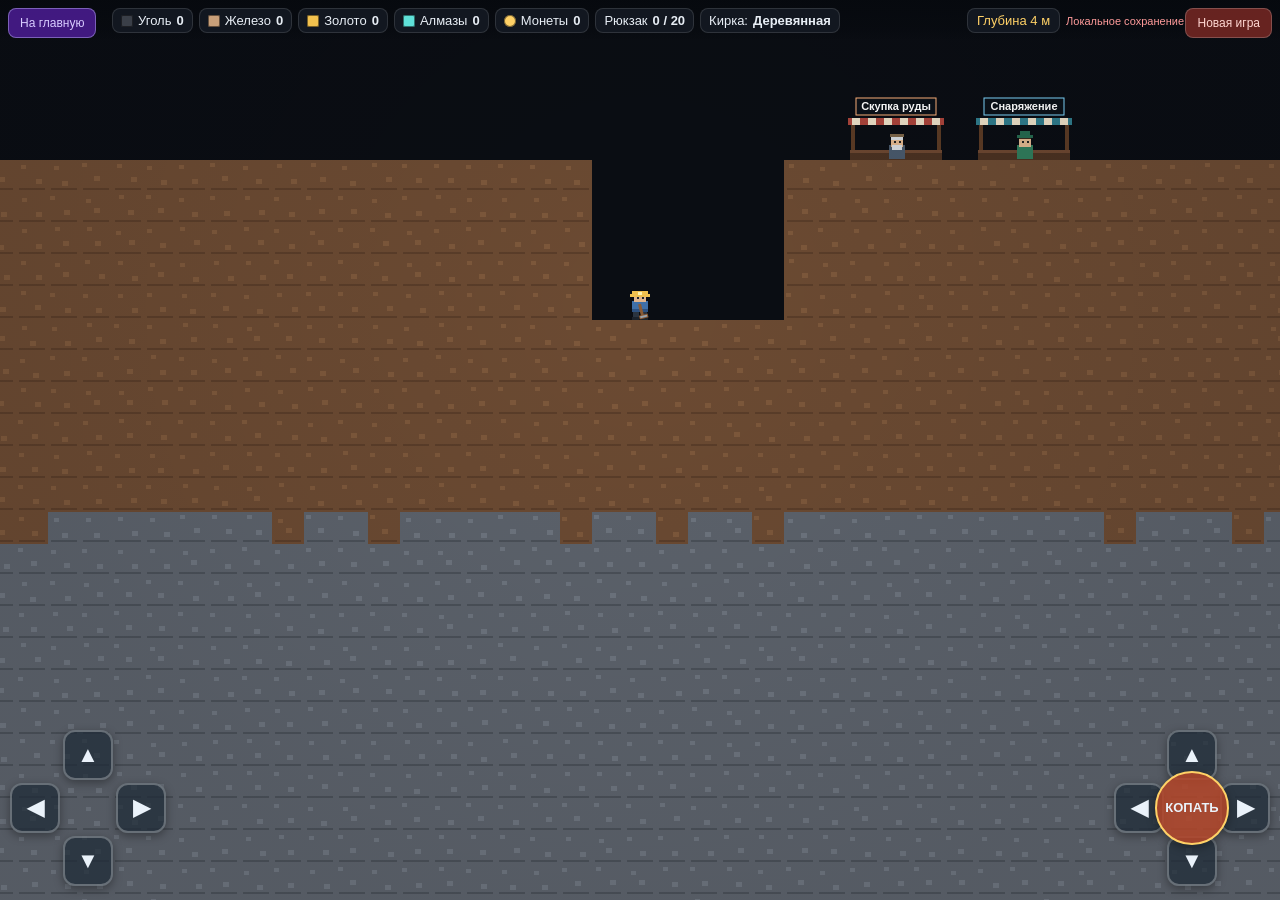
==== projects/deep-mine/index.html @ dd174531 "Add browser DEEP MINE with Neko ID cloud saves" ====
<!DOCTYPE html>
<html lang="ru">
<head>
<meta charset="utf-8">
<meta name="viewport" content="width=device-width, initial-scale=1, maximum-scale=1, user-scalable=no, viewport-fit=cover">
<title>DEEP MINE</title>
<style>
  * { box-sizing: border-box; -webkit-tap-highlight-color: transparent; }
  html, body {
    margin: 0; padding: 0; width: 100%; height: 100%; overflow: hidden;
    background: #0b0d12; color: #e8eef5;
    font-family: -apple-system, BlinkMacSystemFont, "Segoe UI", Roboto, sans-serif;
    user-select: none; -webkit-user-select: none; touch-action: none;
    overscroll-behavior: none;
  }
  #c { position: absolute; inset: 0; width: 100%; height: 100%; display: block; }
  #hud {
    position: absolute; top: 0; left: 0; right: 0; z-index: 5;
    display: flex; flex-wrap: wrap; gap: 6px; align-items: center;
    padding: calc(env(safe-area-inset-top, 0px) + 8px) 96px 8px 112px;
    background: linear-gradient(180deg, rgba(6,9,14,.92), rgba(6,9,14,.55) 70%, transparent);
    pointer-events: none; font-size: 13px;
  }
  .res { display: flex; align-items: center; gap: 5px; padding: 4px 8px;
    background: rgba(20,27,36,.85); border: 1px solid rgba(255,255,255,.12);
    border-radius: 8px; font-variant-numeric: tabular-nums; }
  .sw { width: 12px; height: 12px; border-radius: 2px; box-shadow: inset 0 0 0 1px rgba(0,0,0,.5); }
  .s-coal{background:#3a3f48}.s-iron{background:#c9a07a}.s-gold{background:#f2c14e}.s-diamond{background:#5fe0d8}
  .s-coin{background:#ffd166;border-radius:50%}
  #depth { margin-left: auto; padding: 4px 9px; background: rgba(20,27,36,.85);
    border: 1px solid rgba(255,255,255,.12); border-radius: 8px; color: #ffd166; }
  #homeBtn { pointer-events: auto; z-index: 7; position: absolute;
    top: calc(env(safe-area-inset-top, 0px) + 8px); left: 8px;
    padding: 7px 11px; font-size: 12px; color: #d9ccff; text-decoration: none;
    background: rgba(76,29,149,.85); border: 1px solid rgba(196,181,253,.45);
    border-radius: 8px; }
  #saveStatus { pointer-events: none; font-size: 11px; color: #b9c6d3; }
  #saveStatus.saving { color: #ffd166; }
  #saveStatus.error { color: #ff9b9b; }
  #loginLink { pointer-events: auto; display: none; font-size: 11px; color: #c4b5fd;
    text-decoration: underline; }
  #loginLink.show { display: inline; }
  #newGame { pointer-events: auto; z-index: 6; position: absolute;
    top: calc(env(safe-area-inset-top, 0px) + 8px); right: 8px;
    padding: 7px 11px; font-size: 12px; color: #ffd7d2; background: rgba(120,40,36,.85);
    border: 1px solid rgba(255,255,255,.2); border-radius: 8px; }
  #controls {
    position: absolute; left: 0; right: 0; bottom: 0; z-index: 5;
    display: flex; justify-content: space-between; align-items: flex-end;
    padding: 0 10px calc(env(safe-area-inset-bottom, 0px) + 14px);
    pointer-events: none;
  }
  .pad { position: relative; width: 156px; height: 156px; pointer-events: none; }
  .btn { position: absolute; pointer-events: auto; display: flex; align-items: center; justify-content: center;
    width: 50px; height: 50px; border-radius: 12px; font-size: 22px; font-weight: 700;
    color: #eaf2fa; background: rgba(30,42,54,.72); border: 2px solid rgba(255,255,255,.28);
    box-shadow: 0 3px 10px rgba(0,0,0,.35); touch-action: none; }
  .btn.active { background: rgba(90,140,190,.9); transform: scale(.93); border-color: #ffd166; }
  .btn.chosen { background: rgba(70,120,170,.75); border-color: #7fd8ff; }
  .u{top:0;left:53px}.d{bottom:0;left:53px}.l{top:53px;left:0}.r{top:53px;right:0}
  #digBtn { width: 74px; height: 74px; left: 41px; top: 41px; border-radius: 50%;
    background: rgba(180,70,40,.85); border-color: #ffd166; font-size: 13px; line-height: 1.05; text-align:center; }
  #digBtn.active { background: rgba(230,110,50,.95); }
  #err { position: absolute; left: 6px; bottom: 178px; z-index: 20; max-width: 94%;
    padding: 8px; background: rgba(140,30,30,.95); border-radius: 6px;
    font: 12px monospace; color: #fff; display: none; }
  #toast { position: absolute; z-index: 8; left: 50%; top: 18%; transform: translateX(-50%);
    pointer-events: none; font-size: 17px; font-weight: 700; color: #fff;
    text-shadow: 0 2px 6px #000, 0 0 10px #000; opacity: 0; transition: opacity .18s; }
  #toast.show { opacity: 1; }
  #interact { display: none; position: absolute; z-index: 7; left: 50%;
    transform: translateX(-50%); bottom: calc(env(safe-area-inset-bottom, 0px) + 182px);
    padding: 11px 18px; font-size: 14px; font-weight: 700; color: #10202c;
    background: #ffd166; border: 2px solid #fff2bd; border-radius: 12px;
    box-shadow: 0 4px 14px rgba(0,0,0,.45); }
  #interact.show { display: block; }
  #modal { display: none; position: absolute; inset: 0; z-index: 12;
    background: rgba(3,6,10,.72); align-items: center; justify-content: center; padding: 14px; }
  #modal.show { display: flex; }
  #panel { width: min(420px, 96vw); max-height: 84vh; overflow: auto;
    background: #141c26; border: 2px solid #3d5169; border-radius: 14px; padding: 14px;
    box-shadow: 0 10px 30px rgba(0,0,0,.6); }
  #panel h2 { margin: 0 0 8px; font-size: 17px; color: #ffd166; }
  #pBody { font-size: 13px; }
  .shopRow { display: flex; align-items: center; gap: 9px; padding: 8px 0;
    border-bottom: 1px solid rgba(255,255,255,.1); }
  .shopIcon { width: 26px; height: 26px; flex: none; border-radius: 5px;
    box-shadow: inset 0 0 0 1px rgba(0,0,0,.5); }
  .shopInfo { flex: 1; min-width: 0; }
  .shopInfo b { display: block; font-size: 13px; }
  .shopInfo span { display: block; font-size: 11px; color: #9fb2c6; }
  .shopBuy { flex: none; padding: 7px 9px; font-size: 12px; border-radius: 8px;
    color: #10202c; background: #7fd8b0; border: none; }
  .shopBuy:disabled { background: #46545f; color: #9aa7b2; }
  .shopTotal { margin: 12px 0; font-size: 15px; color: #ffe6a0; }
  .panelBtn { width: 100%; padding: 11px; margin-top: 10px; font-size: 14px;
    border-radius: 9px; color: #10202c; background: #ffd166; border: none; }
  .panelBtn.ghost { background: #2a3644; color: #dce6f0; }
  .empty { padding: 16px 4px; color: #b9c6d3; }
  @media (max-height: 520px) { .pad{width:130px;height:130px}.btn{width:42px;height:42px;font-size:18px}
    .u,.l{top:0;left:0}.u{left:44px}.d{bottom:0;left:44px}.l{top:44px;left:0}.r{top:44px;right:0}
    #digBtn{width:60px;height:60px;left:35px;top:35px;font-size:11px} }
  @media (orientation: landscape) and (max-height: 560px) {
    #hud { font-size: 11px; gap: 4px;
      padding: calc(env(safe-area-inset-top, 0px) + 4px) 84px 4px 104px; }
    #homeBtn { top: calc(env(safe-area-inset-top, 0px) + 4px); left: 6px; padding: 5px 8px; font-size: 11px; }
    .res { padding: 2px 6px; } #depth { padding: 2px 6px; }
    #newGame { top: calc(env(safe-area-inset-top, 0px) + 4px); right: 6px;
      padding: 5px 8px; font-size: 11px; }
    #controls { padding-bottom: calc(env(safe-area-inset-bottom, 0px) + 6px); }
    .pad { width: 120px; height: 120px; } .btn { width: 40px; height: 40px; font-size: 18px; }
    .u{top:0;left:40px}.d{bottom:0;left:40px}.l{top:40px;left:0}.r{top:40px;right:0}
    #digBtn { width:56px; height:56px; left:32px; top:32px; font-size:10px; }
    #interact { bottom: calc(env(safe-area-inset-bottom, 0px) + 128px); padding: 7px 12px; font-size: 12px; }
    #err { bottom: 140px; }
    #modal, #modal.show { align-items: flex-end; padding: 8px; }
    #panel { max-height: 46vh; }
  }
</style>
</head>
<body>
<canvas id="c"></canvas>
<a id="homeBtn" href="../../index.html">На главную</a>
<div id="hud">
  <div class="res"><span class="sw s-coal"></span>Уголь <b id="nCoal">0</b></div>
  <div class="res"><span class="sw s-iron"></span>Железо <b id="nIron">0</b></div>
  <div class="res"><span class="sw s-gold"></span>Золото <b id="nGold">0</b></div>
  <div class="res"><span class="sw s-diamond"></span>Алмазы <b id="nDia">0</b></div>
  <div class="res"><span class="sw s-coin"></span>Монеты <b id="nCoins">0</b></div>
  <div class="res">Рюкзак <b id="nBag">0 / 20</b></div>
  <div class="res">Кирка: <b id="nPick">Деревянная</b></div>
  <div id="depth">Глубина 0 м</div>
  <span id="saveStatus">Локальное сохранение</span>
  <a id="loginLink" href="../../login.html?next=/projects/deep-mine/">Войти в Neko ID</a>
</div>
<button id="newGame">Новая игра</button>
<button id="interact">Продать руду</button>
<div id="toast"></div><div id="err"></div>
<div id="modal"><div id="panel">
  <h2 id="pTitle"></h2>
  <div id="pBody"></div>
  <button class="panelBtn" id="pAction" style="display:none"></button>
  <button class="panelBtn ghost" id="pClose">Закрыть</button>
</div></div>
<div id="controls">
  <div class="pad" id="movePad">
    <div class="btn u" data-move="up">▲</div>
    <div class="btn l" data-move="left">◀</div>
    <div class="btn r" data-move="right">▶</div>
    <div class="btn d" data-move="down">▼</div>
  </div>
  <div class="pad" id="digPad">
    <div class="btn u" data-dig="up">▲</div>
    <div class="btn l" data-dig="left">◀</div>
    <div class="btn r" data-dig="right">▶</div>
    <div class="btn d" data-dig="down">▼</div>
    <div class="btn" id="digBtn">КОПАТЬ</div>
  </div>
</div>
<script src="../../js/config.js"></script>
<script>
window.addEventListener('error', function(e){
  var d = document.getElementById('err');
  if (d) { d.style.display='block'; d.textContent = 'JS ERROR: ' + e.message + ' (line ' + e.lineno + ')'; }
});
(function(){
'use strict';

// ---------- constants ----------
var W = 100, H = 150, TILE = 32;
var AIR=0, DIRT=1, STONE=2, COAL=3, IRON=4, GOLD=5, DIAMOND=6;
var COLORS = {};
COLORS[DIRT]   = ['#6b4a32','#7d583b','#5a3d29'];
COLORS[STONE]  = ['#5c626b','#6d747e','#4a5058'];
COLORS[COAL]   = ['#4a4f57','#5b616b','#333840'];
COLORS[IRON]   = ['#8a6a4a','#c9a07a','#6b4f36'];
COLORS[GOLD]   = ['#8a6a20','#f2c14e','#6b5018'];
COLORS[DIAMOND]= ['#2a7f7a','#5fe0d8','#1d5a57'];
var HARD = {}; HARD[DIRT]=0.32; HARD[STONE]=0.85; HARD[COAL]=1.15; HARD[IRON]=1.5; HARD[GOLD]=1.9; HARD[DIAMOND]=2.6;
var NAME = {}; NAME[COAL]='+1 Уголь'; NAME[IRON]='+1 Железо'; NAME[GOLD]='+1 Золото'; NAME[DIAMOND]='+1 Алмаз';

// --- Торговля и прокачка ---
var ORES = [
  { key:'coal',    tile:COAL,    name:'Уголь',   price:4  },
  { key:'iron',    tile:IRON,    name:'Железо',  price:9  },
  { key:'gold',    tile:GOLD,    name:'Золото',  price:22 },
  { key:'diamond', tile:DIAMOND, name:'Алмаз',   price:60 }
];
// Старые миры должны сохранить прежнее расположение руд — в сейве хранится gen.
var GEN_V1 = { coal:0.20,  iron:0.075, gold:0.018, diamond:0.004  };
var GEN_V2 = { coal:0.12,  iron:0.045, gold:0.011, diamond:0.0025 };
var PICKS = [
  { name:'Деревянная кирка', speed:1.0, price:0,    color:'#8a5a34', desc:'Начальная кирка' },
  { name:'Каменная кирка',   speed:1.5, price:140,  color:'#8b929c', desc:'Скорость копания +50%' },
  { name:'Железная кирка',   speed:2.2, price:420,  color:'#c9a07a', desc:'Скорость копания +120%' },
  { name:'Золотая кирка',    speed:3.2, price:1000, color:'#f2c14e', desc:'Скорость копания +220%' },
  { name:'Алмазная кирка',   speed:4.5, price:2000, color:'#5fe0d8', desc:'Скорость копания +350%' }
];
var BAGS = [
  { name:'Маленький рюкзак', cap:20,  price:0,    desc:'Берёт 20 руды' },
  { name:'Рюкзак 40',        cap:40,  price:280,  desc:'Берёт 40 руды' },
  { name:'Рюкзак 70',        cap:70,  price:750,  desc:'Берёт 70 руды' },
  { name:'Рюкзак 120',       cap:120, price:1600, desc:'Берёт 120 руды' }
];
// Оба ларька стоят на поверхности рядом с шахтой (столбцы 55–60).
var SHOPS = [
  { kind:'sell', name:'Скупка руды', x:55*TILE, y:4*TILE, label:'Продать руду' },
  { kind:'gear', name:'Снаряжение',  x:59*TILE, y:4*TILE, label:'Открыть магазин' }
];
var SAVE_KEY = 'deepmine_save_v1';

// ---------- dom ----------
var canvas = document.getElementById('c');
var ctx = canvas.getContext('2d', { alpha:false });
var toastEl = document.getElementById('toast');
var ui = { coal:document.getElementById('nCoal'), iron:document.getElementById('nIron'),
  gold:document.getElementById('nGold'), dia:document.getElementById('nDia'), depth:document.getElementById('depth'),
  coins:document.getElementById('nCoins'), bag:document.getElementById('nBag'), pick:document.getElementById('nPick') };
var interactBtn = document.getElementById('interact');
var modal = document.getElementById('modal'), pTitle = document.getElementById('pTitle');
var pBody = document.getElementById('pBody'), pAction = document.getElementById('pAction');
var pClose = document.getElementById('pClose');

// ---------- state ----------
var world, seed, player, cam = {x:0,y:0}, res = {coal:0,iron:0,gold:0,diamond:0};
var move = {up:false,down:false,left:false,right:false};
var dig  = {up:false,down:false,left:false,right:false};
var digging = false, digProgress = 0, digTarget = null, digAnim = 0, toastTimer = 0, last = 0;
var digDir = {x:0,y:1}, chosenDirBtn = null;
var viewW = 0, viewH = 0, dpr = 1;
// coins — монеты, pickIdx — текущая кирка, bagIdx — текущий рюкзак.
var coins = 0, pickIdx = 0, bagIdx = 0;
var nearShop = null, modalOpen = false, bagFullTimer = 0;
var legacyGen = false; // true для миров, созданных до изменения баланса руд
// Состояние клавиатуры/мыши отделено от тач-кнопок, чтобы они не конфликтовали.
var keyMove = {up:false,down:false,left:false,right:false}, pcDigging = false;
var lastDepthShown = -1;
// --- Neko ID cloud saves ---
var API_BASE = (window.NekoConfig && window.NekoConfig.API_BASE_URL) ||
  'https://nekostudios-api.cl0uds1ze.workers.dev';
var SAVE_PATH = API_BASE + '/api/games/deep-mine/save';
var cloudUser = null, cloudDirty = false, cloudTimer = 0, lastProgressSig = '';
var saveStatusEl = document.getElementById('saveStatus');
var loginLinkEl = document.getElementById('loginLink');

// ---------- utils ----------
function mulberry32(a){ return function(){ a|=0; a=a+0x6D2B79F5|0; var t=Math.imul(a^a>>>15,1|a);
  t=t+Math.imul(t^t>>>7,61|t)^t; return ((t^t>>>14)>>>0)/4294967296; }; }
function clamp(v,a,b){ return v<a?a:(v>b?b:v); }
function hash2(x,y){ var n=x*374761393+y*668265263; n=(n^(n>>>13))*1274126177; return ((n^(n>>>16))>>>0)/4294967295; }

// ---------- world ----------
function generateWorld(s, legacy){
  var rnd = mulberry32(s), w = new Uint8Array(W*H), R = legacy ? GEN_V1 : GEN_V2;
  for (var y=0;y<H;y++){
    for (var x=0;x<W;x++){
      var t;
      if (y < 5) t = AIR;
      else if (y < 16) t = DIRT;
      else {
        var r = rnd();
        if (y > 92 && r < R.diamond) t = DIAMOND;
        else if (y > 45 && r < R.gold) t = GOLD;
        else if (y > 12 && r < R.iron) t = IRON;
        else if (r < R.coal) t = COAL;
        else t = STONE;
      }
      w[y*W+x] = t;
    }
  }
  // a small starting shaft so the miner has room to move
  for (var yy=5; yy<10; yy++) for (var xx=47; xx<=52; xx++) w[yy*W+xx]=AIR;
  return w;
}
function tileAt(tx,ty){
  if (tx<0||ty<0||tx>=W||ty>=H) return STONE;
  return world[ty*W+tx];
}
function setTile(tx,ty,t){
  if (tx<0||ty<0||tx>=W||ty>=H) return;
  world[ty*W+tx] = t;
}

// ---------- save / load ----------
function currentPayload(){
  var changed = [];
  for (var i=0;i<world.length;i++) if (world[i]!==original[i]) changed.push(i, world[i]);
  return { seed:seed, legacy_gen:legacyGen?1:0, px:player.x, py:player.y,
    res:res, coins:coins, pick:pickIdx, bag:bagIdx, changed:changed };
}
function setSaveStatus(text, kind){
  if (!saveStatusEl) return;
  saveStatusEl.textContent = text;
  saveStatusEl.className = kind || '';
}
function pushCloudSave(){
  if (!cloudUser || !cloudDirty) return;
  cloudDirty = false;
  setSaveStatus('Сохранение…', 'saving');
  fetch(SAVE_PATH, { method:'POST', credentials:'include',
    headers:{'Content-Type':'application/json'}, body:JSON.stringify(currentPayload()) })
    .then(function(r){ return r.json().then(function(j){ return { ok:r.ok, j:j }; }); })
    .then(function(out){
      setSaveStatus(out.ok && out.j && out.j.success ? 'Сохранено в Neko ID' : 'Ошибка сохранения',
        out.ok && out.j && out.j.success ? '' : 'error');
    })
    .catch(function(){ setSaveStatus('Ошибка сохранения', 'error'); });
}
function queueCloudSave(immediate){
  if (!cloudUser) return;
  cloudDirty = true;
  setSaveStatus('Сохранение…', 'saving');
  clearTimeout(cloudTimer);
  cloudTimer = setTimeout(pushCloudSave, immediate ? 120 : 1600);
}
function saveGame(){
  var d = currentPayload();
  try {
    localStorage.setItem(SAVE_KEY, JSON.stringify({
      v:1, seed:d.seed, px:d.px, py:d.py, res:d.res, changed:d.changed,
      depth:Math.max(0, Math.floor((player.y/TILE-5))),
      coins:d.coins, pick:d.pick, bag:d.bag, bagCap:BAGS[bagIdx].cap,
      gen:d.legacy_gen?1:2
    }));
  } catch(e){}
  var sig = JSON.stringify(d);
  if (sig !== lastProgressSig){ lastProgressSig = sig; queueCloudSave(false); }
}
var original = null, loadedPos = null;
function applySave(d){
  if (!d || d.v!==1 || typeof d.seed!=='number') return false;
  seed = d.seed;
  legacyGen = d.gen!==2;
  world = generateWorld(seed, legacyGen);
  original = generateWorld(seed, legacyGen);
  var ch = d.changed || [];
  for (var i=0;i+1<ch.length;i+=2) world[ch[i]] = ch[i+1];
  res.coal = d.res && d.res.coal || 0; res.iron = d.res && d.res.iron || 0;
  res.gold = d.res && d.res.gold || 0; res.diamond = d.res && d.res.diamond || 0;
  coins = Math.max(0, Math.floor(+d.coins || 0));
  pickIdx = clamp(Math.floor(+d.pick || 0), 0, PICKS.length-1);
  bagIdx = clamp(Math.floor(+d.bag || 0), 0, BAGS.length-1);
  loadedPos = { x: clamp(+d.px || 48*TILE, 0, W*TILE-24),
                y: clamp(+d.py || 7*TILE, 0, H*TILE-28) };
  return true;
}
function loadGame(){
  try {
    var raw = localStorage.getItem(SAVE_KEY);
    if (!raw) return false;
    return applySave(JSON.parse(raw));
  } catch(e){ return false; }
}
function newGame(){
  if (!confirm('Начать новую шахту? Текущий мир будет удалён.')) return;
  try { localStorage.removeItem(SAVE_KEY); } catch(e){}
  seed = (Math.random()*0x7fffffff)|0;
  legacyGen = false;
  world = generateWorld(seed);
  original = generateWorld(seed);
  res = {coal:0,iron:0,gold:0,diamond:0};
  coins = 0; pickIdx = 0; bagIdx = 0;
  player.x = 48*TILE+4; player.y = 6*TILE+2;
  cam.x = player.x - viewW/2; cam.y = player.y - viewH/2;
  digProgress = 0; digTarget = null;
  saveGame(); updateHud();
}
var player = { x:48*TILE+4, y:6*TILE+2, w:24, h:28, vx:0, vy:0, walk:0, swing:0 };
if (!loadGame()){
  seed = (Math.random()*0x7fffffff)|0;
  legacyGen = false;
  world = generateWorld(seed); original = generateWorld(seed);
  res = {coal:0,iron:0,gold:0,diamond:0};
  coins = 0; pickIdx = 0; bagIdx = 0;
  player.x = 48*TILE+4; player.y = 6*TILE+2;
  digProgress = 0; digTarget = null;
} else {
  player.x = loadedPos.x; player.y = loadedPos.y;
}
cam.x = player.x - viewW/2; cam.y = player.y - viewH/2;

// ---------- input ----------
function bindPad(sel, state, key){
  var btns = document.querySelectorAll(sel);
  for (var i=0;i<btns.length;i++){
    (function(el){
      var pid = null;
      el.addEventListener('pointerdown', function(e){
        e.preventDefault(); pid = e.pointerId;
        try { el.setPointerCapture(e.pointerId); } catch(err){}
        state[el.getAttribute(key)] = true; el.classList.add('active');
      });
      function up(e){
        if (pid!==null && e.pointerId!==pid) return;
        e.preventDefault(); pid=null; state[el.getAttribute(key)]=false; el.classList.remove('active');
      }
      el.addEventListener('pointerup', up);
      el.addEventListener('pointercancel', up);
      el.addEventListener('lostpointercapture', up);
    })(btns[i]);
  }
}
bindPad('[data-move]', move, 'data-move');
// Направление кирки фиксируется одним нажатием и сохраняется после отпускания.
(function(){
  var btns = document.querySelectorAll('[data-dig]');
  for (var i=0;i<btns.length;i++){
    (function(el){
      var dir = el.getAttribute('data-dig');
      var v = dir==='left' ? {x:-1,y:0} : dir==='right' ? {x:1,y:0}
            : dir==='up' ? {x:0,y:-1} : {x:0,y:1};
      el.addEventListener('pointerdown', function(e){
        e.preventDefault();
        digDir = v;
        if (chosenDirBtn) chosenDirBtn.classList.remove('chosen');
        chosenDirBtn = el; el.classList.add('chosen', 'active');
      });
      function up(e){ e.preventDefault(); el.classList.remove('active'); }
      el.addEventListener('pointerup', up);
      el.addEventListener('pointercancel', up);
      el.addEventListener('lostpointercapture', up);
    })(btns[i]);
  }
})();
(function(){
  var b = document.getElementById('digBtn'), pid=null;
  b.addEventListener('pointerdown', function(e){ e.preventDefault(); pid=e.pointerId;
    try{ b.setPointerCapture(e.pointerId); }catch(err){}
    digging=true; digProgress=0; b.classList.add('active'); });
  function up(e){ if(pid!==null && e.pointerId!==pid) return; e.preventDefault(); pid=null;
    digging=false; digProgress=0; b.classList.remove('active'); }
  b.addEventListener('pointerup',up); b.addEventListener('pointercancel',up);
  b.addEventListener('lostpointercapture',up);
})();
document.getElementById('newGame').addEventListener('click', newGame);
function openShop(){
  if (!nearShop) return;
  if (nearShop.kind==='sell') openSell(); else openGear();
}
interactBtn.addEventListener('click', openShop);
pClose.addEventListener('click', closeModal);
document.addEventListener('contextmenu', function(e){ e.preventDefault(); });
document.addEventListener('gesturestart', function(e){ e.preventDefault(); });

// ---------- клавиатура и мышь (ПК) ----------
function setKeyDigDir(v, selector){
  digDir = v;
  if (chosenDirBtn) chosenDirBtn.classList.remove('chosen');
  chosenDirBtn = document.querySelector(selector);
  if (chosenDirBtn) chosenDirBtn.classList.add('chosen');
}
function resetPcInput(){
  keyMove.up = keyMove.down = keyMove.left = keyMove.right = false;
  pcDigging = false;
}
window.addEventListener('keydown', function(e){
  var code = e.keyCode || e.which || 0;
  var k = (e.key || '').toLowerCase();
  if (code===32) k=' ';
  if (modalOpen){
    if (k==='escape' || k===' ' || k==='enter'){ closeModal(); e.preventDefault(); }
    return;
  }
  if (k==='w'){ keyMove.up=true; }
  else if (k==='s'){ keyMove.down=true; }
  else if (k==='a'){ keyMove.left=true; }
  else if (k==='d'){ keyMove.right=true; }
  else if (k==='arrowup'){ setKeyDigDir({x:0,y:-1},'[data-dig="up"]'); }
  else if (k==='arrowdown'){ setKeyDigDir({x:0,y:1},'[data-dig="down"]'); }
  else if (k==='arrowleft'){ setKeyDigDir({x:-1,y:0},'[data-dig="left"]'); }
  else if (k==='arrowright'){ setKeyDigDir({x:1,y:0},'[data-dig="right"]'); }
  else if (k==='e'){ openShop(); }
  else if (k===' '){
    if (nearShop) openShop(); else pcDigging=true;
  }
  else return;
  e.preventDefault();
});
window.addEventListener('keyup', function(e){
  var code = e.keyCode || e.which || 0;
  var k = (e.key || '').toLowerCase();
  if (code===32) k=' ';
  if (k==='w') keyMove.up=false;
  else if (k==='s') keyMove.down=false;
  else if (k==='a') keyMove.left=false;
  else if (k==='d') keyMove.right=false;
  else if (k===' ') pcDigging=false;
  else return;
  e.preventDefault();
});
window.addEventListener('blur', resetPcInput);
canvas.addEventListener('mousedown', function(e){
  if (e.button!==0 || modalOpen) return;
  e.preventDefault();
  if (nearShop) openShop(); else { pcDigging=true; digProgress=0; }
});
window.addEventListener('mouseup', function(e){
  if (e.button!==0) return;
  pcDigging=false;
});

// ---------- helpers ----------
function toast(text){
  toastEl.textContent = text; toastEl.classList.add('show'); toastTimer = 1.4;
}
function bagUsed(){ return res.coal+res.iron+res.gold+res.diamond; }
function bagCap(){ return BAGS[bagIdx].cap; }
function updateHud(){
  ui.coal.textContent = res.coal; ui.iron.textContent = res.iron;
  ui.gold.textContent = res.gold; ui.dia.textContent = res.diamond;
  ui.coins.textContent = coins;
  ui.bag.textContent = bagUsed() + ' / ' + bagCap();
  ui.pick.textContent = PICKS[pickIdx].name.replace(' кирка','');
  lastDepthShown = Math.max(0, Math.floor(player.y/TILE - 5));
  ui.depth.textContent = 'Глубина ' + lastDepthShown + ' м';
}
function isSolid(tx,ty){ var t = tileAt(tx,ty); return t!==AIR; }
// --- Видимость руд ---
// Руда показывается только если к ней примыкает хотя бы одна пустая клетка.
function isOre(t){ return t===COAL||t===IRON||t===GOLD||t===DIAMOND; }
function oreExposed(tx,ty){
  return tileAt(tx,ty-1)===AIR || tileAt(tx+1,ty)===AIR ||
         tileAt(tx,ty+1)===AIR || tileAt(tx-1,ty)===AIR;
}
// Визуальный вид скрытой руды: берём вид соседнего непрозрачного блока.
// Используется ТОЛЬКО как параметр отрисовки — world[] не изменяется.
function oreHiddenLook(tx,ty){
  var n = [tileAt(tx,ty-1), tileAt(tx+1,ty), tileAt(tx,ty+1), tileAt(tx-1,ty)];
  for (var i=0;i<4;i++) if (n[i]!==AIR && !isOre(n[i])) return n[i];
  return ty<16 ? DIRT : STONE;
}
function wallAt(px,py){
  var y0 = Math.floor(py/TILE), y1 = Math.floor((py+player.h-0.01)/TILE);
  for (var t=y0;t<=y1;t++){
    if (isSolid(Math.floor((px-2)/TILE), t)) return -1;
    if (isSolid(Math.floor((px+player.w+2)/TILE), t)) return 1;
  }
  return 0;
}
function collides(px,py){
  var x0 = Math.floor(px/TILE), y0 = Math.floor(py/TILE);
  var x1 = Math.floor((px+player.w-0.01)/TILE), y1 = Math.floor((py+player.h-0.01)/TILE);
  for (var ty=y0;ty<=y1;ty++) for (var tx=x0;tx<=x1;tx++) if (isSolid(tx,ty)) return true;
  return false;
}
function digDirection(){ return digDir; }

// ---------- торговля и прокачка ----------
function shopRow(name, desc, price, color, label, attrs){
  return '<div class="shopRow"><span class="shopIcon" style="background:'+color+'"></span>'+
    '<div class="shopInfo"><b>'+name+'</b><span>'+desc+'</span><span>Цена: '+price+' монет</span></div>'+
    '<button class="shopBuy" '+attrs+'>'+label+'</button></div>';
}
function showModal(title, html, actionLabel, action){
  pTitle.textContent = title;
  pBody.innerHTML = html;
  if (actionLabel){ pAction.style.display='block'; pAction.textContent=actionLabel; pAction.onclick=action; }
  else { pAction.style.display='none'; pAction.onclick=null; }
  modal.classList.add('show');
  modalOpen = true;
  digging = false;
  pcDigging = false;
  resetPcInput();
  move.up = move.down = move.left = move.right = false;
  dig.up = dig.down = dig.left = dig.right = false;
  interactBtn.classList.remove('show');
}
function closeModal(){
  modalOpen = false;
  modal.classList.remove('show');
  pAction.onclick = null;
}
function openSell(){
  var rows='', total=0, any=false;
  for (var i=0;i<ORES.length;i++){
    var o=ORES[i], n=res[o.key]||0;
    if (n<=0) continue;
    any = true;
    var sum = n*o.price; total += sum;
    rows += '<div class="shopRow"><span class="shopIcon" style="background:'+COLORS[o.tile][1]+'"></span>'+
      '<div class="shopInfo"><b>'+o.name+' × '+n+'</b><span>'+o.price+' монет за шт. · итого '+sum+'</span></div></div>';
  }
  if (!any) showModal('Скупка руды','<div class="empty">У тебя пока нет руды для продажи</div>',null,null);
  else showModal('Скупка руды', rows+'<div class="shopTotal">Всего: '+total+' монет</div>', 'Продать всё', sellAll);
}
function sellAll(){
  var total=0;
  for (var i=0;i<ORES.length;i++){ total += (res[ORES[i].key]||0)*ORES[i].price; res[ORES[i].key]=0; }
  if (total<=0){ toast('У тебя пока нет руды для продажи'); return; }
  coins += total;
  toast('+'+total+' монет');
  updateHud(); saveGame(); openSell();
}
function openGear(){
  var html='<div style="margin-bottom:6px;color:#9fb2c6">Кирки</div>';
  for (var i=0;i<PICKS.length;i++){
    var p=PICKS[i], has=i<=pickIdx;
    html += shopRow(p.name, p.desc+' · скорость ×'+p.speed.toFixed(1), p.price, p.color,
      has ? 'Экипирована' : 'Купить', has ? 'disabled' : 'data-pick="'+i+'"'+(coins<p.price?' disabled':''));
  }
  html += '<div style="margin:10px 0 6px;color:#9fb2c6">Рюкзаки · сейчас '+bagUsed()+'/'+bagCap()+'</div>';
  for (var j=0;j<BAGS.length;j++){
    var b=BAGS[j], hasB=j<=bagIdx;
    html += shopRow(b.name, b.desc, b.price, '#9a7852',
      hasB ? 'Куплено' : 'Купить', hasB ? 'disabled' : 'data-bag="'+j+'"'+(coins<b.price?' disabled':''));
  }
  showModal('Снаряжение', html, null, null);
  var picks = pBody.querySelectorAll('[data-pick]');
  for (var k=0;k<picks.length;k++){
    (function(el){ el.onclick=function(){ buyPick(+el.getAttribute('data-pick')); }; })(picks[k]);
  }
  var bags = pBody.querySelectorAll('[data-bag]');
  for (var m=0;m<bags.length;m++){
    (function(el){ el.onclick=function(){ buyBag(+el.getAttribute('data-bag')); }; })(bags[m]);
  }
}
function buyPick(i){
  if (i<=pickIdx || i>=PICKS.length) return;
  if (coins < PICKS[i].price){ toast('Не хватает монет'); return; }
  coins -= PICKS[i].price; pickIdx = i;
  toast(PICKS[i].name+' экипирована');
  updateHud(); saveGame(); openGear();
}
function buyBag(i){
  if (i<=bagIdx || i>=BAGS.length) return;
  if (coins < BAGS[i].price){ toast('Не хватает монет'); return; }
  coins -= BAGS[i].price; bagIdx = i;
  toast(BAGS[i].name+' куплен');
  updateHud(); saveGame(); openGear();
}
function nearestShop(){
  var cx=player.x+player.w/2, cy=player.y+player.h/2, best=null, bd=1e9;
  for (var i=0;i<SHOPS.length;i++){
    var s=SHOPS[i], dx=cx-(s.x+48), dy=cy-(s.y+16);
    if (Math.abs(dx)<76 && Math.abs(dy)<64 && Math.abs(dx)+Math.abs(dy)<bd){
      bd=Math.abs(dx)+Math.abs(dy); best=s;
    }
  }
  return best;
}
function updateInteract(){
  if (modalOpen) return;
  nearShop = nearestShop();
  if (nearShop){ interactBtn.textContent=nearShop.label; interactBtn.classList.add('show'); }
  else { nearShop=null; interactBtn.classList.remove('show'); }
}

// ---------- update ----------
function update(dt){
  if (modalOpen){
    if (toastTimer>0){ toastTimer-=dt; if (toastTimer<=0) toastEl.classList.remove('show'); }
    return;
  }
  if (bagFullTimer>0) bagFullTimer-=dt;
  var dx = ((move.right||keyMove.right)?1:0)-((move.left||keyMove.left)?1:0);
  var dy = ((move.down||keyMove.down)?1:0)-((move.up||keyMove.up)?1:0);
  if (dx||dy){
    var len = Math.hypot(dx,dy); dx/=len; dy/=len; player.walk += dt*10;
  } else player.walk += dt*2;
  var speed = 132, climbSpeed = 108, gravity = 520, maxFall = 340;
  // Wall contact: only climb when a solid block is directly beside the miner.
  var wall = wallAt(player.x, player.y);
  if (wall!==0 && dy<0) player.vy = -climbSpeed;        // climb up the wall
  else if (wall!==0 && dy>0) player.vy = climbSpeed*1.15; // climb/slide down
  else player.vy = Math.min(maxFall, player.vy + gravity*dt); // gravity always
  if (collides(player.x, player.y+1) && player.vy>0 && dy>=0) player.vy = 0;

  var mx = dx*speed*dt, my = player.vy*dt;
  // axis separated movement with steps to avoid tunnelling
  var steps = Math.max(1, Math.ceil(Math.max(Math.abs(mx),Math.abs(my))/(TILE*0.4)));
  for (var s=0;s<steps;s++){
    var nx = player.x + mx/steps;
    if (!collides(nx, player.y)) player.x = nx; else player.vx = 0;
    var ny = player.y + my/steps;
    if (!collides(player.x, ny)) player.y = ny;
    else { player.vy = 0; my = 0; }
  }
  player.x = clamp(player.x, 0, W*TILE-player.w);
  player.y = clamp(player.y, 0, H*TILE-player.h);

  // digging
  player.swing = Math.max(0, player.swing - dt*4);
  var dir = digDirection();
  var cx = player.x + player.w/2, cy = player.y + player.h/2;
  var tx = Math.floor((cx + dir.x*(player.w/2 + TILE*0.55))/TILE);
  var ty = Math.floor((cy + dir.y*(player.h/2 + TILE*0.55))/TILE);
  var t = tileAt(tx,ty);
  var isDigging = digging || pcDigging;
  if (isDigging && t!==AIR){
    player.swing = 1;
    if (!digTarget || digTarget.x!==tx || digTarget.y!==ty || digTarget.t!==t){
      digTarget = {x:tx,y:ty,t:t}; digProgress = 0;
    }
    digProgress += dt * PICKS[pickIdx].speed / HARD[t];
    if (digProgress >= 1){
      var got = t;
      if (isOre(got) && bagUsed() >= bagCap()){
        // Рюкзак полон: блок не разрушаем, руда не теряется.
        if (bagFullTimer<=0){ toast('Рюкзак полон! Продай руду или купи новый'); bagFullTimer=2.5; }
        digTarget = null; digProgress = 0;
      } else {
        setTile(tx,ty,AIR);
        if (got===COAL) res.coal++; else if (got===IRON) res.iron++;
        else if (got===GOLD) res.gold++; else if (got===DIAMOND) res.diamond++;
        if (NAME[got]) toast(NAME[got]);
        digTarget = null; digProgress = 0; updateHud(); saveGame();
      }
    }
  } else {
    digTarget = null; digProgress = 0;
  }

  // camera (smooth, clamped)
  var targetX = player.x + player.w/2 - viewW/2;
  var targetY = player.y + player.h/2 - viewH/2;
  var k = Math.min(1, dt*7);
  cam.x += (targetX-cam.x)*k; cam.y += (targetY-cam.y)*k;
  if (W*TILE <= viewW) cam.x = (W*TILE-viewW)/2; else cam.x = clamp(cam.x,0,W*TILE-viewW);
  if (H*TILE <= viewH) cam.y = (H*TILE-viewH)/2; else cam.y = clamp(cam.y,0,H*TILE-viewH);
  updateInteract();
  // Глубина обновляется каждый кадр по положению игрока, а не только при добыче.
  var dep = Math.max(0, Math.floor(player.y/TILE - 5));
  if (dep!==lastDepthShown){ lastDepthShown=dep; ui.depth.textContent='Глубина '+dep+' м'; }
  if (toastTimer>0){ toastTimer-=dt; if (toastTimer<=0) toastEl.classList.remove('show'); }
}

// ---------- render ----------
// t — настоящий тип блока из карты мира (никогда не подменяется в данных).
// visualT и showOre — только параметры отрисовки скрытой руды.
function drawBlock(t, sx, sy, tx, ty, visualT, showOre){
  var drawT = (visualT===undefined) ? t : visualT;
  var cols = COLORS[drawT];
  ctx.fillStyle = cols[0]; ctx.fillRect(sx,sy,TILE,TILE);
  var h = hash2(tx,ty);
  ctx.fillStyle = cols[1];
  ctx.fillRect(sx+2+((h*7)|0)%6, sy+3+((h*13)|0)%5, 5,4);
  ctx.fillRect(sx+14+((h*11)|0)%7, sy+16+((h*17)|0)%6, 6,5);
  ctx.fillStyle = cols[2];
  ctx.fillRect(sx+3, sy+TILE-4, TILE-6, 2);
  // Текстуру руды рисуем только если у неё есть открытая сторона.
  if (isOre(t) && showOre!==false){
    var oreCols = COLORS[t];
    ctx.fillStyle = oreCols[1];
    ctx.fillRect(sx+8, sy+8, 7,7);
    ctx.fillRect(sx+17, sy+18, 5,5);
    ctx.fillStyle = oreCols[2];
    ctx.fillRect(sx+10, sy+10, 3,3);
    if (t===DIAMOND){ ctx.fillStyle='#d9ffff'; ctx.fillRect(sx+9,sy+9,2,2); }
  }
}
function drawMiner(){
  var x = Math.round(player.x-cam.x), y = Math.round(player.y-cam.y);
  var walking = (move.left||move.right||move.up||move.down||
                 keyMove.left||keyMove.right||keyMove.up||keyMove.down);
  var bob = walking ? Math.round(Math.sin(player.walk)*1.5) : 0;
  var swing = player.swing;
  ctx.save(); ctx.translate(x, y+bob);
  // legs
  ctx.fillStyle='#2b3440';
  var leg = walking ? Math.round(Math.sin(player.walk)*2) : 0;
  ctx.fillRect(5, 20, 6, 8+leg); ctx.fillRect(13, 20, 6, 8-leg);
  ctx.fillStyle='#1b222b'; ctx.fillRect(4, 26, 7, 3); ctx.fillRect(13, 26, 7, 3);
  // body
  ctx.fillStyle='#3f6fa8'; ctx.fillRect(4, 10, 16, 11);
  ctx.fillStyle='#2d5180'; ctx.fillRect(4, 18, 16, 3);
  // head
  ctx.fillStyle='#e0b48c'; ctx.fillRect(6, 3, 12, 8);
  ctx.fillStyle='#20262e'; ctx.fillRect(9, 6, 2,2); ctx.fillRect(14,6,2,2);
  // helmet
  ctx.fillStyle='#f2c14e'; ctx.fillRect(4, 0, 16, 5);
  ctx.fillRect(2, 3, 20, 3);
  ctx.fillStyle='#fff3b0'; ctx.fillRect(10, 1, 4, 3);
  // pickaxe (swing animation)
  var dir = digDirection();
  var ang = dir.x<0 ? Math.PI : dir.x>0 ? 0 : dir.y<0 ? -Math.PI/2 : Math.PI/2;
  ctx.save(); ctx.translate(12, 13);
  ctx.rotate(ang + (swing ? Math.sin((1-swing)*Math.PI)*0.9-0.45 : -0.25));
  ctx.fillStyle='#8a5a34'; ctx.fillRect(0,-1,14,3);
  ctx.fillStyle=PICKS[pickIdx].color; ctx.fillRect(11,-5,4,9);
  ctx.fillStyle='#9aa3ac'; ctx.fillRect(12,-4,2,7);
  ctx.restore();
  ctx.restore();
}
// Сидящий за прилавком старик-скупщик — отличается от шахтёра седыми волосами и бородой.
function drawBuyer(x,y){
  ctx.fillStyle='#48586a'; ctx.fillRect(x+5,y+11,16,14);       // тело
  ctx.fillStyle='#dcb48d'; ctx.fillRect(x+7,y+4,12,9);          // лицо
  ctx.fillStyle='#d3d8dd'; ctx.fillRect(x+7,y+2,12,4);          // седые волосы
  ctx.fillRect(x+8,y+11,10,5);                                   // борода
  ctx.fillStyle='#222'; ctx.fillRect(x+10,y+7,2,2); ctx.fillRect(x+15,y+7,2,2);
  ctx.fillStyle='#7a6448'; ctx.fillRect(x+6,y+0,14,3);          // шапка
}
function drawSeller(x,y){
  ctx.fillStyle='#2f7a5a'; ctx.fillRect(x+5,y+11,16,14);        // жилет
  ctx.fillStyle='#dcb48d'; ctx.fillRect(x+7,y+4,12,9);
  ctx.fillStyle='#3a2a1c'; ctx.fillRect(x+7,y+2,12,3);          // волосы
  ctx.fillStyle='#222'; ctx.fillRect(x+10,y+7,2,2); ctx.fillRect(x+15,y+7,2,2);
  ctx.fillStyle='#25684e'; ctx.fillRect(x+5,y+1,16,3);          // шляпа
  ctx.fillRect(x+8,y-3,10,4);
}
function drawShops(){
  for (var i=0;i<SHOPS.length;i++){
    var s=SHOPS[i], x=Math.round(s.x-cam.x), y=Math.round(s.y-cam.y);
    if (x>viewW+40 || x+96<-40 || y>viewH+60 || y+40<-60) continue;
    var sell = s.kind==='sell';
    // стойка и навес
    ctx.fillStyle='#4a3121'; ctx.fillRect(x+2,y+22,92,10);
    ctx.fillStyle='#6b4630'; ctx.fillRect(x+2,y+22,92,3);
    ctx.fillStyle=sell?'#a8433a':'#2f7a8a'; ctx.fillRect(x,y-10,96,7);
    ctx.fillStyle='#e8dcc4';
    for (var k=0;k<6;k++) ctx.fillRect(x+4+k*16,y-10,8,7);
    ctx.fillStyle='#5a3a24'; ctx.fillRect(x+3,y-3,4,25); ctx.fillRect(x+89,y-3,4,25);
    // NPC за прилавком
    if (sell) drawBuyer(x+36,y+6); else drawSeller(x+36,y+6);
    // вывеска
    ctx.fillStyle='rgba(12,18,26,.88)'; ctx.fillRect(x+8,y-30,80,17);
    ctx.strokeStyle=sell?'#ffb27a':'#7fd8ff'; ctx.lineWidth=1;
    ctx.strokeRect(x+8,y-30,80,17);
    ctx.fillStyle='#ffffff'; ctx.font='bold 11px sans-serif';
    ctx.textAlign='center'; ctx.fillText(s.name, x+48, y-18); ctx.textAlign='left';
  }
}
function render(){
  ctx.fillStyle='#0a0d13'; ctx.fillRect(0,0,viewW,viewH);
  var x0 = Math.max(0, Math.floor(cam.x/TILE));
  var y0 = Math.max(0, Math.floor(cam.y/TILE));
  var x1 = Math.min(W-1, Math.ceil((cam.x+viewW)/TILE));
  var y1 = Math.min(H-1, Math.ceil((cam.y+viewH)/TILE));
  for (var ty=y0;ty<=y1;ty++){
    for (var tx=x0;tx<=x1;tx++){
      var t = world[ty*W+tx]; // настоящий тип блока — данные мира не меняем
      if (t===AIR) continue;
      var visualT = undefined, showOre = true;
      // Видимость считается из живого мира каждый кадр: соседний блок
      // разрушен/поставлен — руда сразу станет видна/скрыта.
      if (isOre(t) && !oreExposed(tx,ty)){
        visualT = oreHiddenLook(tx,ty);
        showOre = false;
      }
      drawBlock(t, Math.round(tx*TILE-cam.x), Math.round(ty*TILE-cam.y), tx, ty, visualT, showOre);
    }
  }
  drawShops();
  // dig target outline + progress
  if (digTarget && (digging || pcDigging)){
    var sx = Math.round(digTarget.x*TILE-cam.x), sy = Math.round(digTarget.y*TILE-cam.y);
    ctx.strokeStyle='#ffd166'; ctx.lineWidth=2; ctx.strokeRect(sx+1,sy+1,TILE-2,TILE-2);
    ctx.fillStyle='rgba(0,0,0,.65)'; ctx.fillRect(sx+3,sy+TILE-8,TILE-6,5);
    ctx.fillStyle='#ffd166'; ctx.fillRect(sx+4,sy+TILE-7,(TILE-8)*clamp(digProgress,0,1),3);
  }
  // Отдельный слой затемнения поверх всего мира.
  drawDarkness();
  // Шахтёр рисуется последним — он остаётся видимым в любой темноте.
  drawMiner();
}
// Затемнение шахты по глубине игрока. Никаких фонарей и источников света.
function drawDarkness(){
  // 0 на поверхности (ряд 4), 1 начиная с ряда 64. Плавно, без ступеней.
  var raw = clamp((player.y/TILE - 4)/60, 0, 1);
  if (raw<=0.001) return;
  var d = raw*raw*(3-2*raw); // smoothstep
  var maxA = 0.06 + 0.86*d;  // на глубине почти чёрный экран
  // Центр слоя привязан к шахтёру и следует за камерой.
  var px = player.x + player.w/2 - cam.x;
  var py = player.y + player.h/2 - cam.y;
  var inner = 34;
  var outer = Math.max(viewW, viewH)*0.5;
  if (outer<=inner) outer = inner+1;
  var g = ctx.createRadialGradient(px,py,inner, px,py,outer);
  var col = '3,5,10,';
  g.addColorStop(0, 'rgba('+col+'0)');
  g.addColorStop(0.25, 'rgba('+col+(maxA*0.3).toFixed(3)+')');
  g.addColorStop(1, 'rgba('+col+maxA.toFixed(3)+')');
  ctx.fillStyle = g;
  ctx.fillRect(0,0,viewW,viewH);
}
function resize(){
  dpr = Math.min(2, window.devicePixelRatio||1);
  viewW = window.innerWidth || document.documentElement.clientWidth || 360;
  viewH = window.innerHeight || document.documentElement.clientHeight || 640;
  canvas.width = Math.floor(viewW*dpr); canvas.height = Math.floor(viewH*dpr);
  canvas.style.width = viewW+'px'; canvas.style.height = viewH+'px';
  ctx.setTransform(dpr,0,0,dpr,0,0);
}
window.addEventListener('resize', resize);
window.addEventListener('orientationchange', resize);
window.addEventListener('load', resize);
resize(); cam.x = player.x-viewW/2; cam.y = player.y-viewH/2; updateHud();

function applyCloudSave(save){
  if (!save) return;
  var d = { v:1, seed:save.seed, gen:save.legacy_gen ? 1 : 2,
    px:save.px, py:save.py, res:save.res, changed:save.changed || [],
    coins:save.coins, pick:save.pick, bag:save.bag };
  if (!applySave(d)) return;
  player.x = loadedPos.x; player.y = loadedPos.y;
  cam.x = player.x-viewW/2; cam.y = player.y-viewH/2;
  updateHud();
  lastProgressSig = JSON.stringify(currentPayload());
  setSaveStatus('Сохранено в Neko ID');
}
function initCloud(){
  fetch(API_BASE + '/api/auth/me', { credentials:'include' })
    .then(function(r){ return r.ok ? r.json() : null; })
    .then(function(j){
      if (!j || !j.success || !j.user){
        cloudUser = null;
        if (loginLinkEl) loginLinkEl.classList.add('show');
        setSaveStatus('Локальное сохранение');
        return null;
      }
      cloudUser = j.user;
      if (loginLinkEl) loginLinkEl.classList.remove('show');
      return fetch(SAVE_PATH, { credentials:'include' }).then(function(r){
        return r.ok ? r.json() : null;
      });
    })
    .then(function(j){
      if (!j) return;
      if (j.success && j.save) applyCloudSave(j.save);
      else { lastProgressSig = JSON.stringify(currentPayload()); queueCloudSave(true); }
    })
    .catch(function(){
      setSaveStatus('Локальное сохранение', 'error');
    });
}
initCloud();

var saveTimer = 0;
function loop(now){
  var dt = Math.min(0.05, (now-last)/1000 || 0.016); last = now;
  update(dt); render();
  saveTimer += dt; if (saveTimer>5){ saveTimer=0; saveGame(); }
  requestAnimationFrame(loop);
}
requestAnimationFrame(function(t){ last=t; requestAnimationFrame(loop); });
})();
</script>
</body>
</html>
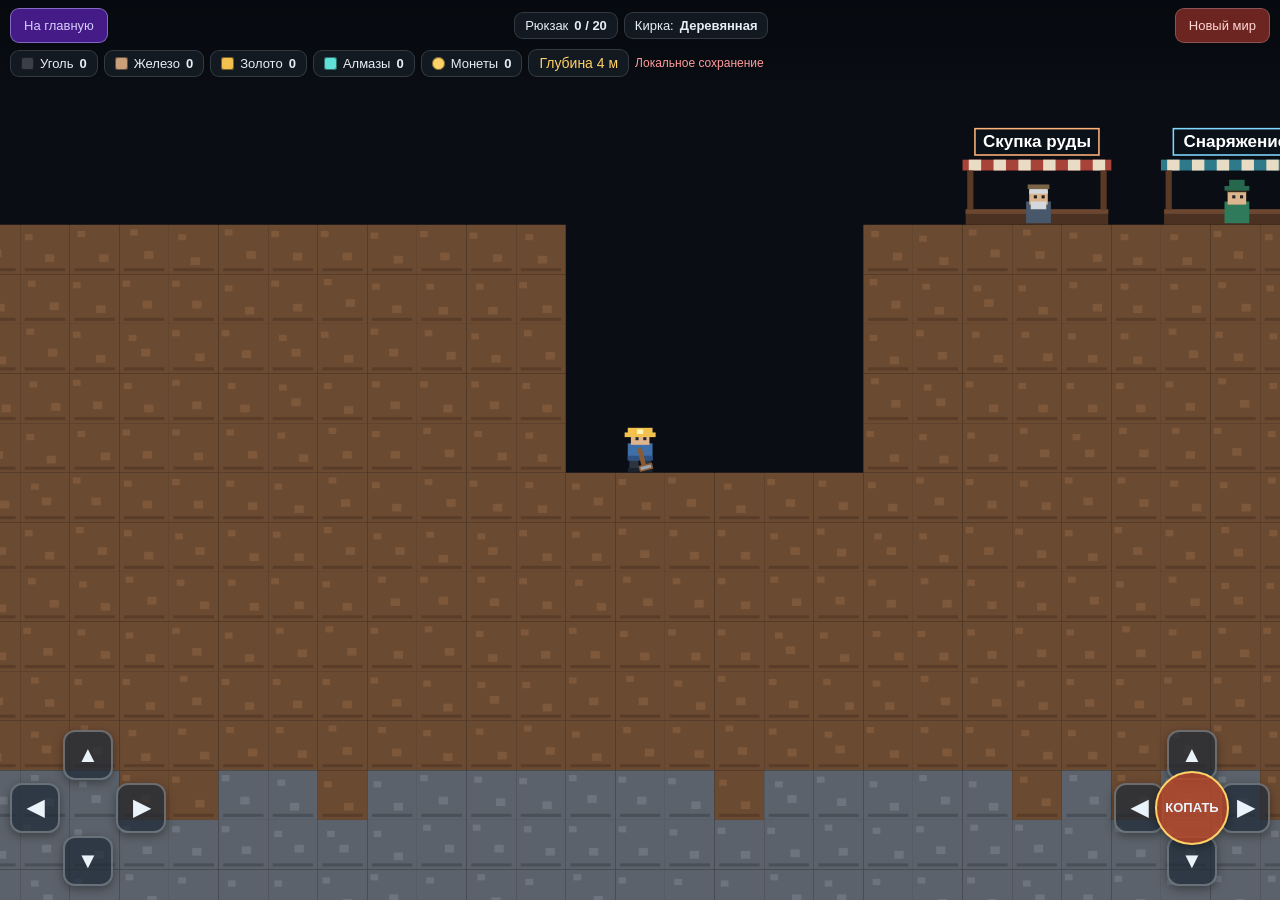
==== commit b4cd52c6: "Improve DEEP MINE camera zoom and HUD layout" ====
--- a/projects/deep-mine/index.html
+++ b/projects/deep-mine/index.html
@@ -16,34 +16,39 @@
   #c { position: absolute; inset: 0; width: 100%; height: 100%; display: block; }
   #hud {
     position: absolute; top: 0; left: 0; right: 0; z-index: 5;
-    display: flex; flex-wrap: wrap; gap: 6px; align-items: center;
-    padding: calc(env(safe-area-inset-top, 0px) + 8px) 96px 8px 112px;
-    background: linear-gradient(180deg, rgba(6,9,14,.92), rgba(6,9,14,.55) 70%, transparent);
-    pointer-events: none; font-size: 13px;
-  }
-  .res { display: flex; align-items: center; gap: 5px; padding: 4px 8px;
-    background: rgba(20,27,36,.85); border: 1px solid rgba(255,255,255,.12);
-    border-radius: 8px; font-variant-numeric: tabular-nums; }
-  .sw { width: 12px; height: 12px; border-radius: 2px; box-shadow: inset 0 0 0 1px rgba(0,0,0,.5); }
+    display: flex; flex-direction: column; gap: 6px;
+    padding: calc(env(safe-area-inset-top, 0px) + 8px) 10px 8px;
+    background: linear-gradient(180deg, rgba(6,9,14,.94), rgba(6,9,14,.6) 70%, transparent);
+    pointer-events: none; font-size: 14px;
+  }
+  .hud-top { display: flex; align-items: center; justify-content: space-between; gap: 8px; width: 100%; }
+  .hud-top-center { display: flex; align-items: center; justify-content: center; gap: 6px; flex: 1; min-width: 0; }
+  .hud-resources {
+    display: flex; flex-wrap: nowrap; gap: 6px; align-items: center;
+    width: 100%; overflow-x: auto; padding-bottom: 2px; scrollbar-width: none;
+  }
+  .hud-resources::-webkit-scrollbar { display: none; }
+  .res { display: flex; align-items: center; gap: 6px; padding: 5px 10px;
+    background: rgba(20,27,36,.9); border: 1px solid rgba(255,255,255,.14);
+    border-radius: 9px; font-variant-numeric: tabular-nums; font-size: 13px;
+    white-space: nowrap; flex: none; }
+  .sw { width: 13px; height: 13px; border-radius: 3px; box-shadow: inset 0 0 0 1px rgba(0,0,0,.5); }
   .s-coal{background:#3a3f48}.s-iron{background:#c9a07a}.s-gold{background:#f2c14e}.s-diamond{background:#5fe0d8}
   .s-coin{background:#ffd166;border-radius:50%}
-  #depth { margin-left: auto; padding: 4px 9px; background: rgba(20,27,36,.85);
-    border: 1px solid rgba(255,255,255,.12); border-radius: 8px; color: #ffd166; }
-  #homeBtn { pointer-events: auto; z-index: 7; position: absolute;
-    top: calc(env(safe-area-inset-top, 0px) + 8px); left: 8px;
-    padding: 7px 11px; font-size: 12px; color: #d9ccff; text-decoration: none;
-    background: rgba(76,29,149,.85); border: 1px solid rgba(196,181,253,.45);
-    border-radius: 8px; }
-  #saveStatus { pointer-events: none; font-size: 11px; color: #b9c6d3; }
+  #depth { padding: 5px 10px; background: rgba(20,27,36,.9);
+    border: 1px solid rgba(255,255,255,.14); border-radius: 9px; color: #ffd166; white-space: nowrap; flex: none; }
+  #homeBtn { pointer-events: auto; padding: 9px 13px; font-size: 13px; color: #d9ccff; text-decoration: none;
+    background: rgba(76,29,149,.9); border: 1px solid rgba(196,181,253,.5);
+    border-radius: 9px; white-space: nowrap; }
+  #saveStatus { pointer-events: none; font-size: 12px; color: #b9c6d3; white-space: nowrap; flex: none; }
   #saveStatus.saving { color: #ffd166; }
   #saveStatus.error { color: #ff9b9b; }
-  #loginLink { pointer-events: auto; display: none; font-size: 11px; color: #c4b5fd;
-    text-decoration: underline; }
+  #loginLink { pointer-events: auto; display: none; font-size: 12px; color: #c4b5fd;
+    text-decoration: underline; white-space: nowrap; flex: none; }
   #loginLink.show { display: inline; }
-  #newGame { pointer-events: auto; z-index: 6; position: absolute;
-    top: calc(env(safe-area-inset-top, 0px) + 8px); right: 8px;
-    padding: 7px 11px; font-size: 12px; color: #ffd7d2; background: rgba(120,40,36,.85);
-    border: 1px solid rgba(255,255,255,.2); border-radius: 8px; }
+  #newGame { pointer-events: auto; padding: 9px 13px; font-size: 13px; color: #ffd7d2;
+    background: rgba(120,40,36,.9); border: 1px solid rgba(255,255,255,.22);
+    border-radius: 9px; white-space: nowrap; }
   #controls {
     position: absolute; left: 0; right: 0; bottom: 0; z-index: 5;
     display: flex; justify-content: space-between; align-items: flex-end;
@@ -101,12 +106,11 @@
     .u,.l{top:0;left:0}.u{left:44px}.d{bottom:0;left:44px}.l{top:44px;left:0}.r{top:44px;right:0}
     #digBtn{width:60px;height:60px;left:35px;top:35px;font-size:11px} }
   @media (orientation: landscape) and (max-height: 560px) {
-    #hud { font-size: 11px; gap: 4px;
-      padding: calc(env(safe-area-inset-top, 0px) + 4px) 84px 4px 104px; }
-    #homeBtn { top: calc(env(safe-area-inset-top, 0px) + 4px); left: 6px; padding: 5px 8px; font-size: 11px; }
-    .res { padding: 2px 6px; } #depth { padding: 2px 6px; }
-    #newGame { top: calc(env(safe-area-inset-top, 0px) + 4px); right: 6px;
-      padding: 5px 8px; font-size: 11px; }
+    #hud { font-size: 12px; gap: 4px;
+      padding: calc(env(safe-area-inset-top, 0px) + 4px) 8px 4px; }
+    #homeBtn, #newGame { padding: 6px 9px; font-size: 11px; }
+    .res, #depth { padding: 3px 7px; font-size: 11px; }
+    #saveStatus, #loginLink { font-size: 10px; }
     #controls { padding-bottom: calc(env(safe-area-inset-bottom, 0px) + 6px); }
     .pad { width: 120px; height: 120px; } .btn { width: 40px; height: 40px; font-size: 18px; }
     .u{top:0;left:40px}.d{bottom:0;left:40px}.l{top:40px;left:0}.r{top:40px;right:0}
@@ -120,20 +124,26 @@
 </head>
 <body>
 <canvas id="c"></canvas>
-<a id="homeBtn" href="../../index.html">На главную</a>
 <div id="hud">
-  <div class="res"><span class="sw s-coal"></span>Уголь <b id="nCoal">0</b></div>
-  <div class="res"><span class="sw s-iron"></span>Железо <b id="nIron">0</b></div>
-  <div class="res"><span class="sw s-gold"></span>Золото <b id="nGold">0</b></div>
-  <div class="res"><span class="sw s-diamond"></span>Алмазы <b id="nDia">0</b></div>
-  <div class="res"><span class="sw s-coin"></span>Монеты <b id="nCoins">0</b></div>
-  <div class="res">Рюкзак <b id="nBag">0 / 20</b></div>
-  <div class="res">Кирка: <b id="nPick">Деревянная</b></div>
-  <div id="depth">Глубина 0 м</div>
-  <span id="saveStatus">Локальное сохранение</span>
-  <a id="loginLink" href="../../login.html?next=/projects/deep-mine/">Войти в Neko ID</a>
+  <div class="hud-top">
+    <a id="homeBtn" href="../../index.html">На главную</a>
+    <div class="hud-top-center">
+      <span class="res">Рюкзак <b id="nBag">0 / 20</b></span>
+      <span class="res">Кирка: <b id="nPick">Деревянная</b></span>
+    </div>
+    <button id="newGame">Новый мир</button>
+  </div>
+  <div class="hud-resources">
+    <span class="res"><span class="sw s-coal"></span>Уголь <b id="nCoal">0</b></span>
+    <span class="res"><span class="sw s-iron"></span>Железо <b id="nIron">0</b></span>
+    <span class="res"><span class="sw s-gold"></span>Золото <b id="nGold">0</b></span>
+    <span class="res"><span class="sw s-diamond"></span>Алмазы <b id="nDia">0</b></span>
+    <span class="res"><span class="sw s-coin"></span>Монеты <b id="nCoins">0</b></span>
+    <span id="depth">Глубина 0 м</span>
+    <span id="saveStatus">Локальное сохранение</span>
+    <a id="loginLink" href="../../login.html?next=/projects/deep-mine/">Войти в Neko ID</a>
+  </div>
 </div>
-<button id="newGame">Новая игра</button>
 <button id="interact">Продать руду</button>
 <div id="toast"></div><div id="err"></div>
 <div id="modal"><div id="panel">
@@ -168,6 +178,9 @@
 
 // ---------- constants ----------
 var W = 100, H = 150, TILE = 32;
+var ZOOM = 1.55; // визуальное приближение камеры, физика мира не меняется
+function visibleW(){ return viewW / ZOOM; }
+function visibleH(){ return viewH / ZOOM; }
 var AIR=0, DIRT=1, STONE=2, COAL=3, IRON=4, GOLD=5, DIAMOND=6;
 var COLORS = {};
 COLORS[DIRT]   = ['#6b4a32','#7d583b','#5a3d29'];
@@ -361,7 +374,7 @@
   res = {coal:0,iron:0,gold:0,diamond:0};
   coins = 0; pickIdx = 0; bagIdx = 0;
   player.x = 48*TILE+4; player.y = 6*TILE+2;
-  cam.x = player.x - viewW/2; cam.y = player.y - viewH/2;
+  cam.x = player.x - visibleW()/2; cam.y = player.y - visibleH()/2;
   digProgress = 0; digTarget = null;
   saveGame(); updateHud();
 }
@@ -377,7 +390,7 @@
 } else {
   player.x = loadedPos.x; player.y = loadedPos.y;
 }
-cam.x = player.x - viewW/2; cam.y = player.y - viewH/2;
+cam.x = player.x - visibleW()/2; cam.y = player.y - visibleH()/2;
 
 // ---------- input ----------
 function bindPad(sel, state, key){
@@ -711,12 +724,12 @@
   }
 
   // camera (smooth, clamped)
-  var targetX = player.x + player.w/2 - viewW/2;
-  var targetY = player.y + player.h/2 - viewH/2;
+  var targetX = player.x + player.w/2 - visibleW()/2;
+  var targetY = player.y + player.h/2 - visibleH()/2;
   var k = Math.min(1, dt*7);
   cam.x += (targetX-cam.x)*k; cam.y += (targetY-cam.y)*k;
-  if (W*TILE <= viewW) cam.x = (W*TILE-viewW)/2; else cam.x = clamp(cam.x,0,W*TILE-viewW);
-  if (H*TILE <= viewH) cam.y = (H*TILE-viewH)/2; else cam.y = clamp(cam.y,0,H*TILE-viewH);
+  if (W*TILE <= visibleW()) cam.x = (W*TILE-visibleW())/2; else cam.x = clamp(cam.x,0,W*TILE-visibleW());
+  if (H*TILE <= visibleH()) cam.y = (H*TILE-visibleH())/2; else cam.y = clamp(cam.y,0,H*TILE-visibleH());
   updateInteract();
   // Глубина обновляется каждый кадр по положению игрока, а не только при добыче.
   var dep = Math.max(0, Math.floor(player.y/TILE - 5));
@@ -821,11 +834,13 @@
   }
 }
 function render(){
+  ctx.setTransform(dpr,0,0,dpr,0,0);
   ctx.fillStyle='#0a0d13'; ctx.fillRect(0,0,viewW,viewH);
+  ctx.setTransform(dpr*ZOOM,0,0,dpr*ZOOM,0,0);
   var x0 = Math.max(0, Math.floor(cam.x/TILE));
   var y0 = Math.max(0, Math.floor(cam.y/TILE));
-  var x1 = Math.min(W-1, Math.ceil((cam.x+viewW)/TILE));
-  var y1 = Math.min(H-1, Math.ceil((cam.y+viewH)/TILE));
+  var x1 = Math.min(W-1, Math.ceil((cam.x+visibleW())/TILE));
+  var y1 = Math.min(H-1, Math.ceil((cam.y+visibleH())/TILE));
   for (var ty=y0;ty<=y1;ty++){
     for (var tx=x0;tx<=x1;tx++){
       var t = world[ty*W+tx]; // настоящий тип блока — данные мира не меняем
@@ -864,7 +879,7 @@
   var px = player.x + player.w/2 - cam.x;
   var py = player.y + player.h/2 - cam.y;
   var inner = 34;
-  var outer = Math.max(viewW, viewH)*0.5;
+  var outer = Math.max(visibleW(), visibleH())*0.5;
   if (outer<=inner) outer = inner+1;
   var g = ctx.createRadialGradient(px,py,inner, px,py,outer);
   var col = '3,5,10,';
@@ -872,7 +887,7 @@
   g.addColorStop(0.25, 'rgba('+col+(maxA*0.3).toFixed(3)+')');
   g.addColorStop(1, 'rgba('+col+maxA.toFixed(3)+')');
   ctx.fillStyle = g;
-  ctx.fillRect(0,0,viewW,viewH);
+  ctx.fillRect(cam.x-2, cam.y-2, visibleW()+4, visibleH()+4);
 }
 function resize(){
   dpr = Math.min(2, window.devicePixelRatio||1);
@@ -885,7 +900,7 @@
 window.addEventListener('resize', resize);
 window.addEventListener('orientationchange', resize);
 window.addEventListener('load', resize);
-resize(); cam.x = player.x-viewW/2; cam.y = player.y-viewH/2; updateHud();
+resize(); cam.x = player.x-visibleW()/2; cam.y = player.y-visibleH()/2; updateHud();
 
 function applyCloudSave(save){
   if (!save) return;
@@ -894,7 +909,7 @@
     coins:save.coins, pick:save.pick, bag:save.bag };
   if (!applySave(d)) return;
   player.x = loadedPos.x; player.y = loadedPos.y;
-  cam.x = player.x-viewW/2; cam.y = player.y-viewH/2;
+  cam.x = player.x-visibleW()/2; cam.y = player.y-visibleH()/2;
   updateHud();
   lastProgressSig = JSON.stringify(currentPayload());
   setSaveStatus('Сохранено в Neko ID');
